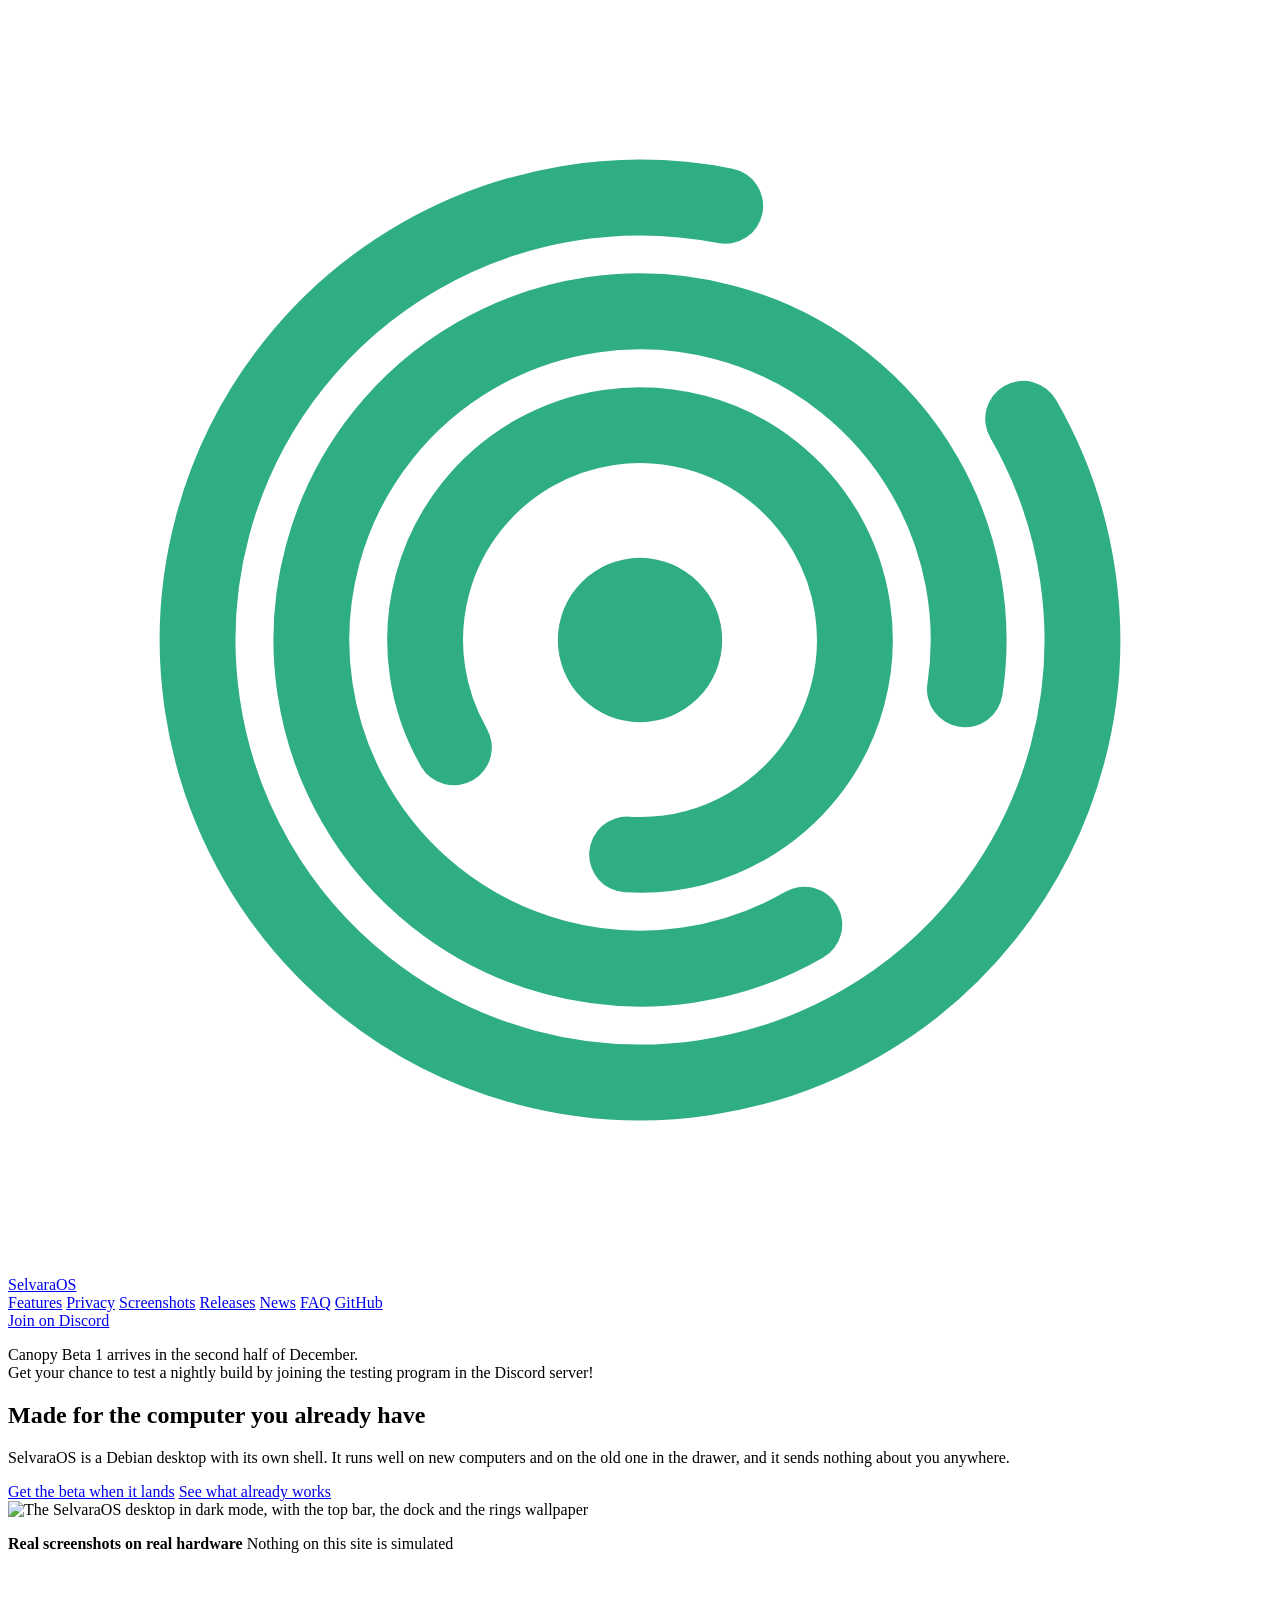
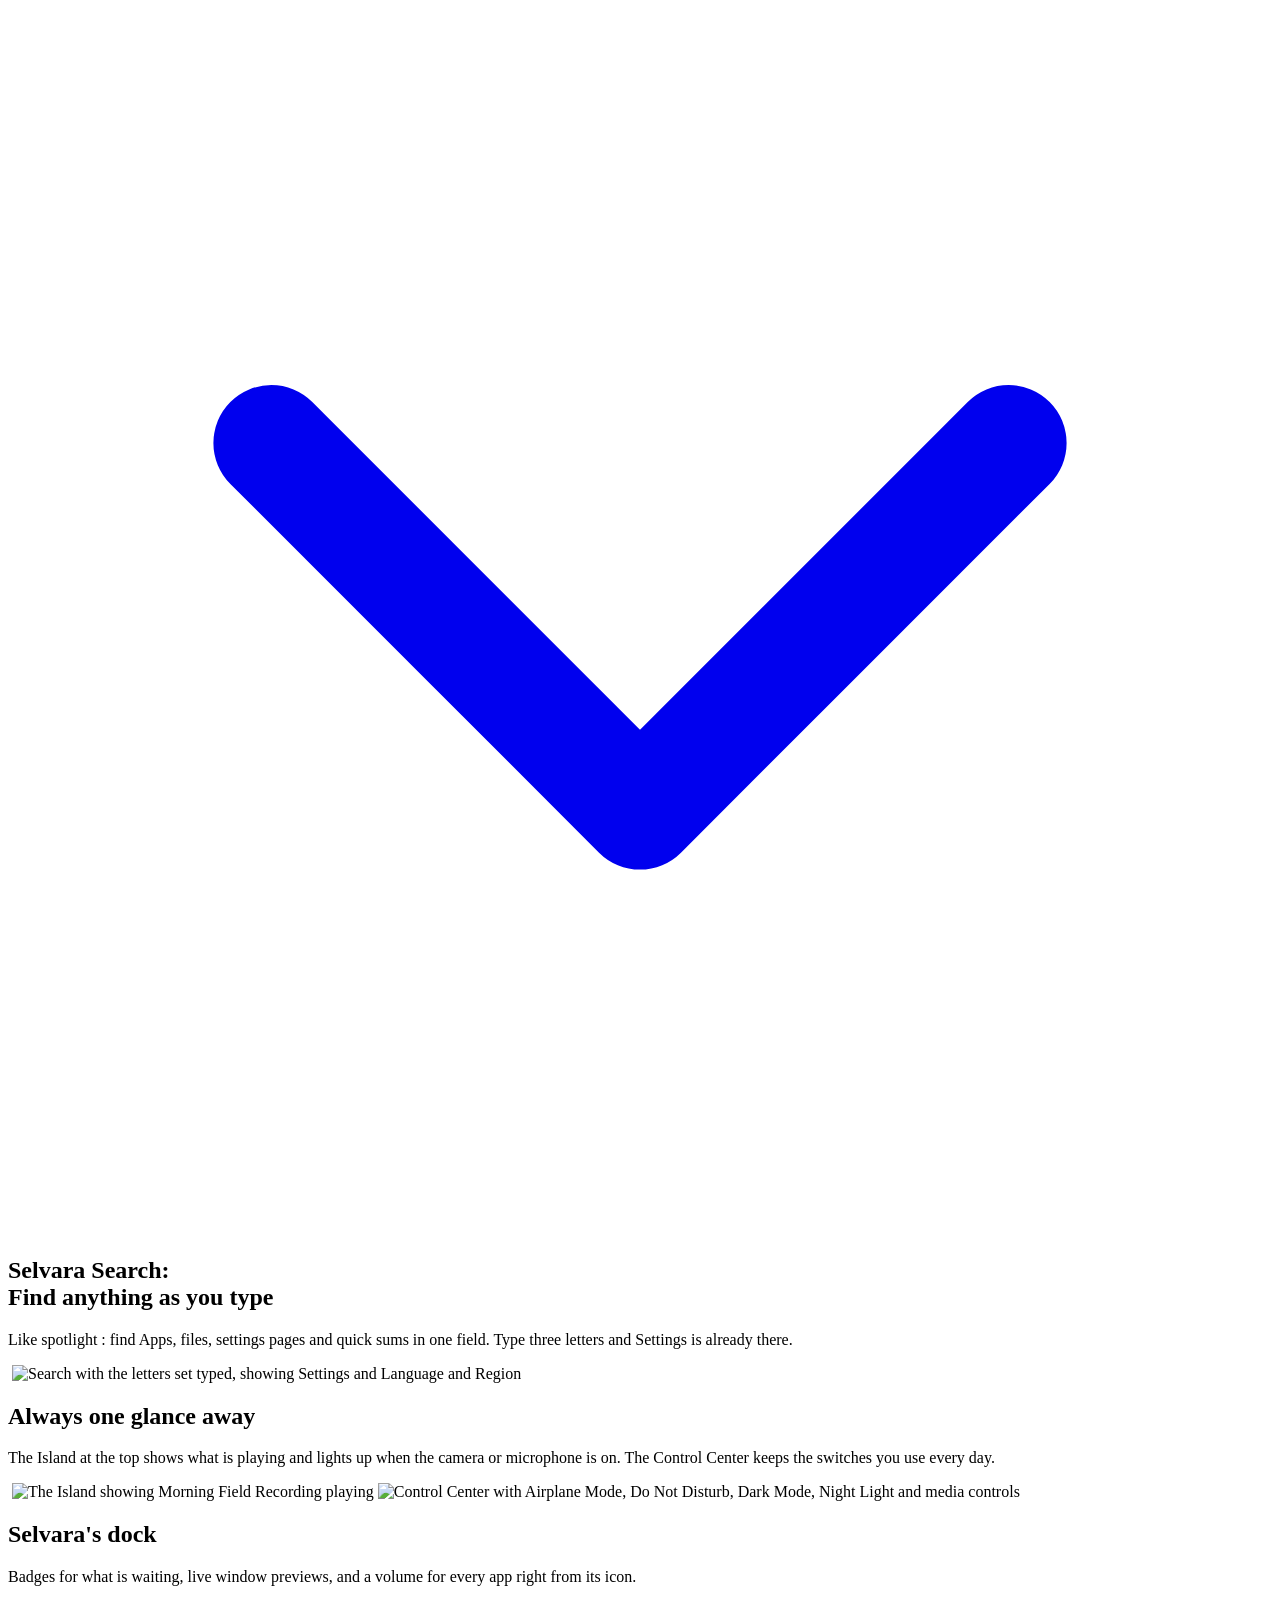
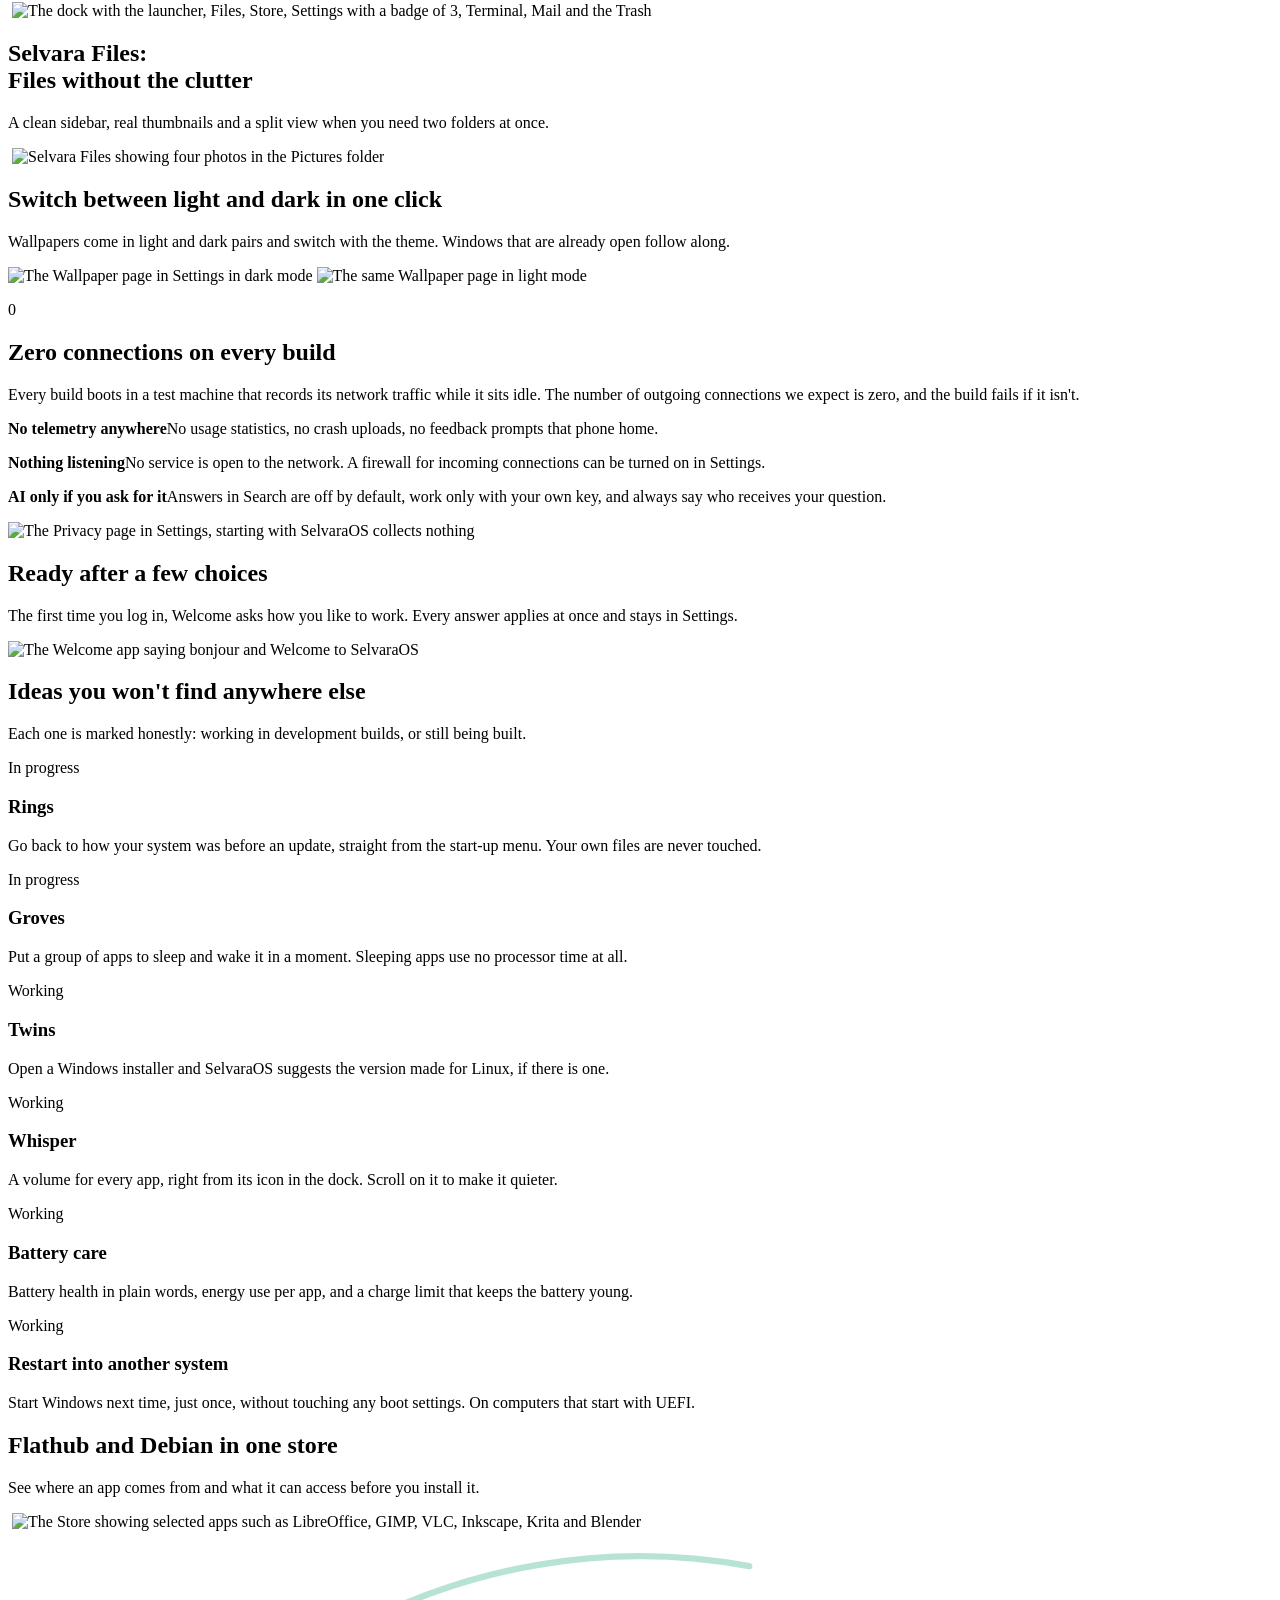
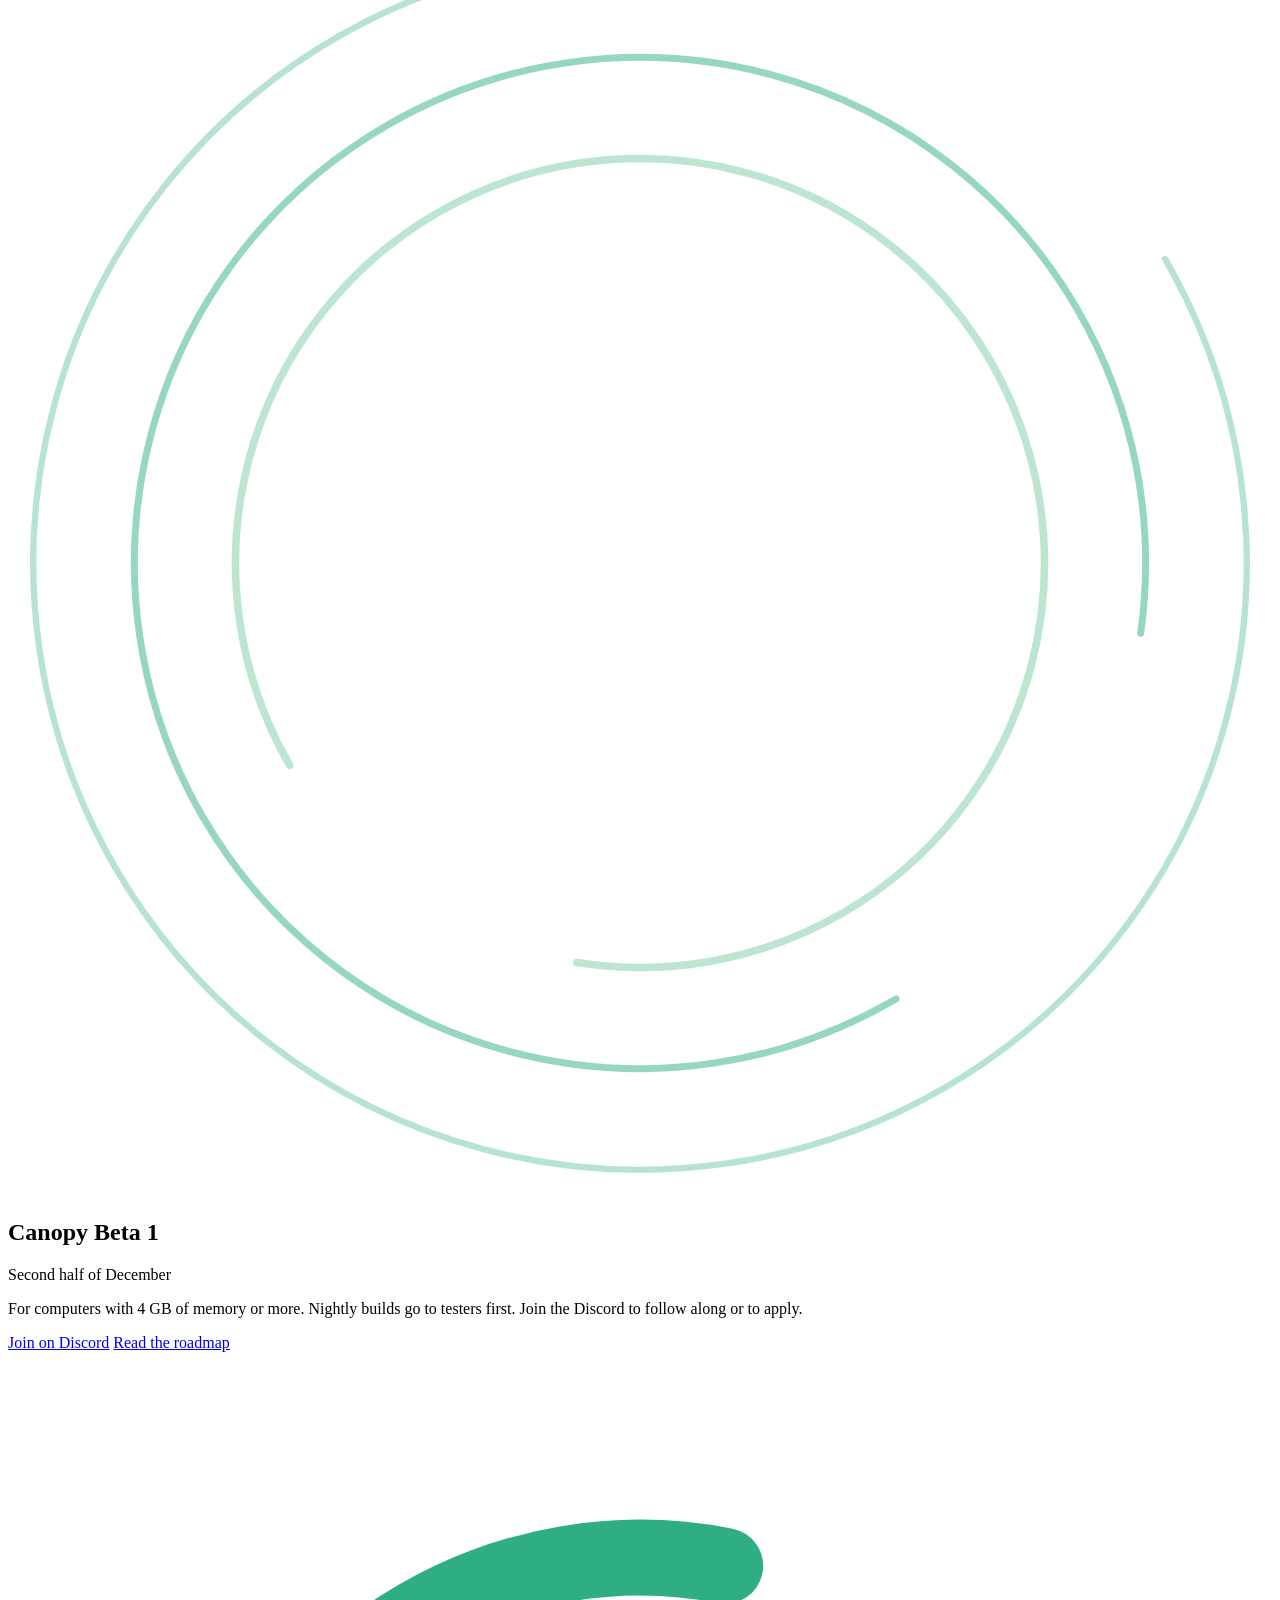
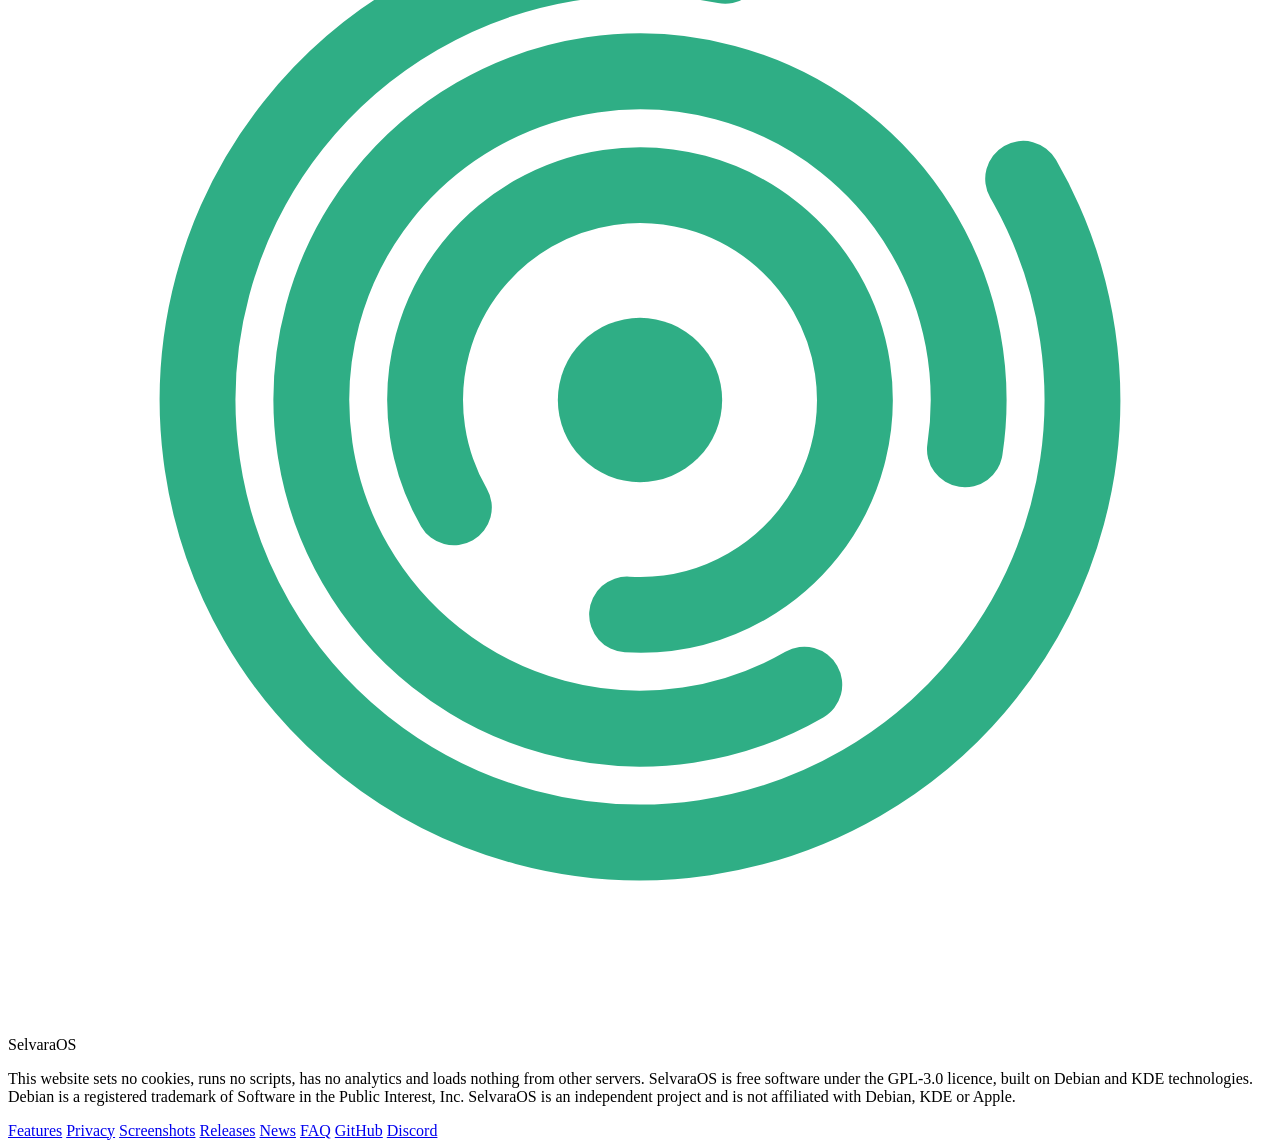
==== pages/index.html @ 4bbc8e68 "New home and features pages" ====
<!doctype html>
<html lang="en">
<head>
<meta charset="utf-8">
<meta name="viewport" content="width=device-width, initial-scale=1">
<title>SelvaraOS</title>
<meta name="description" content="SelvaraOS is a Debian desktop with its own shell, made for the computer you already have. No telemetry, checked on every build.">
<meta name="color-scheme" content="dark light">
<meta name="referrer" content="no-referrer">
<meta http-equiv="Content-Security-Policy" content="default-src 'self'; img-src 'self' data:; style-src 'self'; font-src 'self'; script-src 'none'; base-uri 'self'; form-action 'none'">
<meta property="og:title" content="SelvaraOS">
<meta property="og:description" content="SelvaraOS is a Debian desktop with its own shell, made for the computer you already have. No telemetry, checked on every build.">
<meta property="og:image" content="https://selvara-os.github.io/website/assets/img/og.png">
<link rel="icon" href="assets/img/favicon.svg" type="image/svg+xml">
<link rel="alternate" type="application/atom+xml" title="SelvaraOS news" href="feed.xml">
<link rel="preload" href="assets/fonts/Geist-Variable.woff2" as="font" type="font/woff2" crossorigin>
<link rel="stylesheet" href="assets/home.css">
</head>
<body>
<div class="page">

<header class="top">
<div class="top-in">
<a href="index.html" class="logo" aria-label="SelvaraOS home">
<svg viewBox="0 0 200 200" aria-hidden="true"><circle cx="100" cy="100" r="70" fill="none" stroke="#2fae85" stroke-width="12" stroke-linecap="round" stroke-dasharray="380 60" transform="rotate(-30 100 100)"/><circle cx="100" cy="100" r="52" fill="none" stroke="#2fae85" stroke-width="12" stroke-linecap="round" stroke-dasharray="280 47" transform="rotate(60 100 100)"/><circle cx="100" cy="100" r="34" fill="none" stroke="#2fae85" stroke-width="12" stroke-linecap="round" stroke-dasharray="180 34" transform="rotate(150 100 100)"/><circle cx="100" cy="100" r="13" fill="#2fae85"/></svg>
<span><span class="sx1">Selvara</span><span class="sx2">OS</span></span>
</a>
<nav aria-label="Main" class="nav">
<a href="features.html">Features</a>
<a href="#privacy">Privacy</a>
<a href="screenshots.html">Screenshots</a>
<a href="releases.html">Releases</a>
<a href="news.html">News</a>
<a href="faq.html">FAQ</a>
<a href="https://github.com/selvara-os">GitHub</a>
</nav>
<a href="https://discord.gg/3zVqjyQsq6" class="cta-sm">Join on Discord</a>
</div>
</header>

<section class="sec hero fit">
<div class="wrap hero-grid">
<div>
<p class="eyebrow rise">Canopy Beta 1 arrives in the second half of December.<br>Get your chance to test a nightly build by joining the testing program in the Discord server!</p>
<h1 class="h1 rise d1">Made for the computer you already have</h1>
<p class="sub rise d2">SelvaraOS is a Debian desktop with its own shell. It runs well on new computers and on the old one in the drawer, and it sends nothing about you anywhere.</p>
<div class="actions rise d3">
<a href="releases.html" class="btn btn-main">Get the beta when it lands</a>
<a href="features.html" class="btn btn-dark">See what already works</a>
</div>
</div>
<img class="hero-shot lift" src="assets/home/desktop.webp" alt="The SelvaraOS desktop in dark mode, with the top bar, the dock and the rings wallpaper">
</div><p class="strip sx3"><strong class="sx1">Real screenshots on real hardware</strong> <span class="sx4">Nothing on this site is simulated</span></p>
<a class="hint" href="#search" aria-label="Go to the next section"><svg viewBox="0 0 24 24" fill="none" stroke="currentColor" stroke-width="2.2" stroke-linecap="round" stroke-linejoin="round" aria-hidden="true"><path d="M5 9l7 7 7-7"></path></svg></a>
</section>

<section id="search" class="sec fit">
<div class="wrap split">
<div class="copy">
<h2 class="h2 fadeup">Selvara Search:<br><span class="sx5">Find anything as you type</span></h2>
<p class="lead fadeup sx6">Like spotlight : find Apps, files, settings pages and quick sums in one field. Type three letters and Settings is already there.</p>
</div>
<div class="stage reveal">
<img class="amb" src="assets/home/search.webp" alt="" aria-hidden="true">
<img class="shot sx7" src="assets/home/search.webp" alt="Search with the letters set typed, showing Settings and Language and Region">
</div>
</div>
</section>

<section class="sec fit sx8">
<div class="wrap split flip">
<div class="copy">
<h2 class="h2 fadeup">Always one glance away</h2>
<p class="lead fadeup sx6">The Island at the top shows what is playing and lights up when the camera or microphone is on. The Control Center keeps the switches you use every day.</p>
</div>
<div class="stage reveal">
<img class="amb" src="assets/home/control-center.webp" alt="" aria-hidden="true">
<img class="pulse sx9" src="assets/home/island.webp" alt="The Island showing Morning Field Recording playing">
<img class="float sx10" src="assets/home/control-center.webp" alt="Control Center with Airplane Mode, Do Not Disturb, Dark Mode, Night Light and media controls">
</div>
</div>
</section>

<section class="sec fit sx11">
<div class="wrap split">
<div class="copy">
<h2 class="h2 fadeup">Selvara's dock</h2>
<p class="lead fadeup sx6">Badges for what is waiting, live window previews, and a volume for every app right from its icon.</p>
</div>
<div class="stage reveal sx12">
<img class="amb" src="assets/home/dock.webp" alt="" aria-hidden="true">
<img class="float sx13" src="assets/home/dock.webp" alt="The dock with the launcher, Files, Store, Settings with a badge of 3, Terminal, Mail and the Trash">
</div>
</div>
</section>

<section class="sec fit sx14">
<div class="wrap split flip">
<div class="copy">
<h2 class="h2 fadeup">Selvara Files:<br><span class="sx5">Files without the clutter</span></h2>
<p class="lead fadeup">A clean sidebar, real thumbnails and a split view when you need two folders at once.</p>
</div>
<div class="stage reveal">
<img class="amb" src="assets/home/files.webp" alt="" aria-hidden="true">
<img class="shot sx15" src="assets/home/files.webp" alt="Selvara Files showing four photos in the Pictures folder">
</div>
</div>
</section>

<section class="sec themes fit">
<div class="wrap center">
<h2 class="h2 big fadeup">Switch between light and dark in one click</h2>
<p class="lead fadeup sx16">Wallpapers come in light and dark pairs and switch with the theme. Windows that are already open follow along.</p>
<div class="duo reveal">
<img src="assets/home/wallpaper-dark.webp" alt="The Wallpaper page in Settings in dark mode">
<img class="xfade" src="assets/home/wallpaper-light.webp" alt="The same Wallpaper page in light mode">
</div>
</div>
</section>

<section id="privacy" class="sec light">
<div class="wrap center">
<p class="zero focus" aria-hidden="true">0</p>
<h2 class="h2 big fadeup sx17">Zero connections on every build</h2>
<p class="lead fadeup">Every build boots in a test machine that records its network traffic while it sits idle. The number of outgoing connections we expect is zero, and the build fails if it isn't.</p>
<div class="facts">
<p class="fact fadeup sx18"><b>No telemetry anywhere</b><span>No usage statistics, no crash uploads, no feedback prompts that phone home.</span></p>
<p class="fact fadeup sx18"><b>Nothing listening</b><span>No service is open to the network. A firewall for incoming connections can be turned on in Settings.</span></p>
<p class="fact fadeup sx18"><b>AI only if you ask for it</b><span>Answers in Search are off by default, work only with your own key, and always say who receives your question.</span></p>
</div>
<img class="reveal sx19" src="assets/home/privacy.webp" alt="The Privacy page in Settings, starting with SelvaraOS collects nothing">
</div>
</section>

<section class="sec fit">
<div class="wrap center">
<h2 class="h2 big fadeup">Ready after a few choices</h2>
<p class="lead fadeup">The first time you log in, Welcome asks how you like to work. Every answer applies at once and stays in Settings.</p>
<div class="frame reveal">
<img src="assets/home/welcome.webp" alt="The Welcome app saying bonjour and Welcome to SelvaraOS">
</div>
</div>
</section>

<section class="sec">
<div class="wrap center">
<h2 class="h2 big fadeup">Ideas you won't find anywhere else</h2>
<p class="lead fadeup">Each one is marked honestly: working in development builds, or still being built.</p>
<div class="cards">

<article class="card reveal">
<p class="tag sx20">In progress</p>
<h3>Rings</h3>
<p class="txt">Go back to how your system was before an update, straight from the start-up menu. Your own files are never touched.</p>
</article>

<article class="card reveal">
<p class="tag sx20">In progress</p>
<h3>Groves</h3>
<p class="txt">Put a group of apps to sleep and wake it in a moment. Sleeping apps use no processor time at all.</p>
</article>

<article class="card reveal">
<p class="tag sx21">Working</p>
<h3>Twins</h3>
<p class="txt">Open a Windows installer and SelvaraOS suggests the version made for Linux, if there is one.</p>
</article>

<article class="card reveal">
<p class="tag sx21">Working</p>
<h3>Whisper</h3>
<p class="txt">A volume for every app, right from its icon in the dock. Scroll on it to make it quieter.</p>
</article>

<article class="card reveal">
<p class="tag sx21">Working</p>
<h3>Battery care</h3>
<p class="txt">Battery health in plain words, energy use per app, and a charge limit that keeps the battery young.</p>
</article>

<article class="card reveal">
<p class="tag sx21">Working</p>
<h3>Restart into another system</h3>
<p class="txt">Start Windows next time, just once, without touching any boot settings. On computers that start with UEFI.</p>
</article>

</div>
</div>
</section>

<section class="sec fit">
<div class="wrap split">
<div class="copy">
<h2 class="h2 fadeup">Flathub and Debian in one store</h2>
<p class="lead fadeup">See where an app comes from and what it can access before you install it.</p>
</div>
<div class="stage reveal">
<img class="amb" src="assets/home/store.webp" alt="" aria-hidden="true">
<img class="shot sx22" src="assets/home/store.webp" alt="The Store showing selected apps such as LibreOffice, GIMP, VLC, Inkscape, Krita and Blender">
</div>
</div>
</section>

<section class="sec finale fit">
<div class="rings" aria-hidden="true">
<svg class="grow" viewBox="0 0 200 200">
<g class="r1"><circle cx="100" cy="100" r="96" fill="none" stroke="#2fae85" stroke-opacity="0.35" stroke-width="1" stroke-linecap="round" stroke-dasharray="520 83" transform="rotate(-30 100 100)"></circle></g>
<g class="r2"><circle cx="100" cy="100" r="80" fill="none" stroke="#2fae85" stroke-opacity="0.5" stroke-width="1.1" stroke-linecap="round" stroke-dasharray="430 72" transform="rotate(60 100 100)"></circle></g>
<g class="r3"><circle cx="100" cy="100" r="64" fill="none" stroke="#8fd6b4" stroke-opacity="0.6" stroke-width="1.2" stroke-linecap="round" stroke-dasharray="345 57" transform="rotate(150 100 100)"></circle></g>
</svg>
</div>
<div class="wrap center">
<h2 class="h2 big fadeup">Canopy Beta 1</h2>
<p class="when fadeup">Second half of December</p>
<p class="lead fadeup">For computers with 4 GB of memory or more. Nightly builds go to testers first. Join the Discord to follow along or to apply.</p>
<div class="actions fadeup sx23">
<a href="https://discord.gg/3zVqjyQsq6" class="btn btn-main">Join on Discord</a>
<a href="news/straight-to-canopy-beta-1.html" class="btn btn-soft">Read the roadmap</a>
</div>
</div>
</section>

<footer class="foot">
<div class="foot-in">
<div class="sx24">
<p class="sx25">
<svg viewBox="0 0 200 200" aria-hidden="true"><circle cx="100" cy="100" r="70" fill="none" stroke="#2fae85" stroke-width="12" stroke-linecap="round" stroke-dasharray="380 60" transform="rotate(-30 100 100)"/><circle cx="100" cy="100" r="52" fill="none" stroke="#2fae85" stroke-width="12" stroke-linecap="round" stroke-dasharray="280 47" transform="rotate(60 100 100)"/><circle cx="100" cy="100" r="34" fill="none" stroke="#2fae85" stroke-width="12" stroke-linecap="round" stroke-dasharray="180 34" transform="rotate(150 100 100)"/><circle cx="100" cy="100" r="13" fill="#2fae85"/></svg>
<span><span class="sx1">Selvara</span><span class="sx2">OS</span></span>
</p>
<p class="legal">This website sets no cookies, runs no scripts, has no analytics and loads nothing from other servers. SelvaraOS is free software under the GPL-3.0 licence, built on Debian and KDE technologies. Debian is a registered trademark of Software in the Public Interest, Inc. SelvaraOS is an independent project and is not affiliated with Debian, KDE or Apple.</p>
</div>
<nav aria-label="Footer">
<a href="features.html">Features</a>
<a href="#privacy">Privacy</a>
<a href="screenshots.html">Screenshots</a>
<a href="releases.html">Releases</a>
<a href="news.html">News</a>
<a href="faq.html">FAQ</a>
<a href="https://github.com/selvara-os">GitHub</a>
<a href="https://discord.gg/3zVqjyQsq6">Discord</a>
</nav>
</div>
</footer>

</div>
</body>
</html>
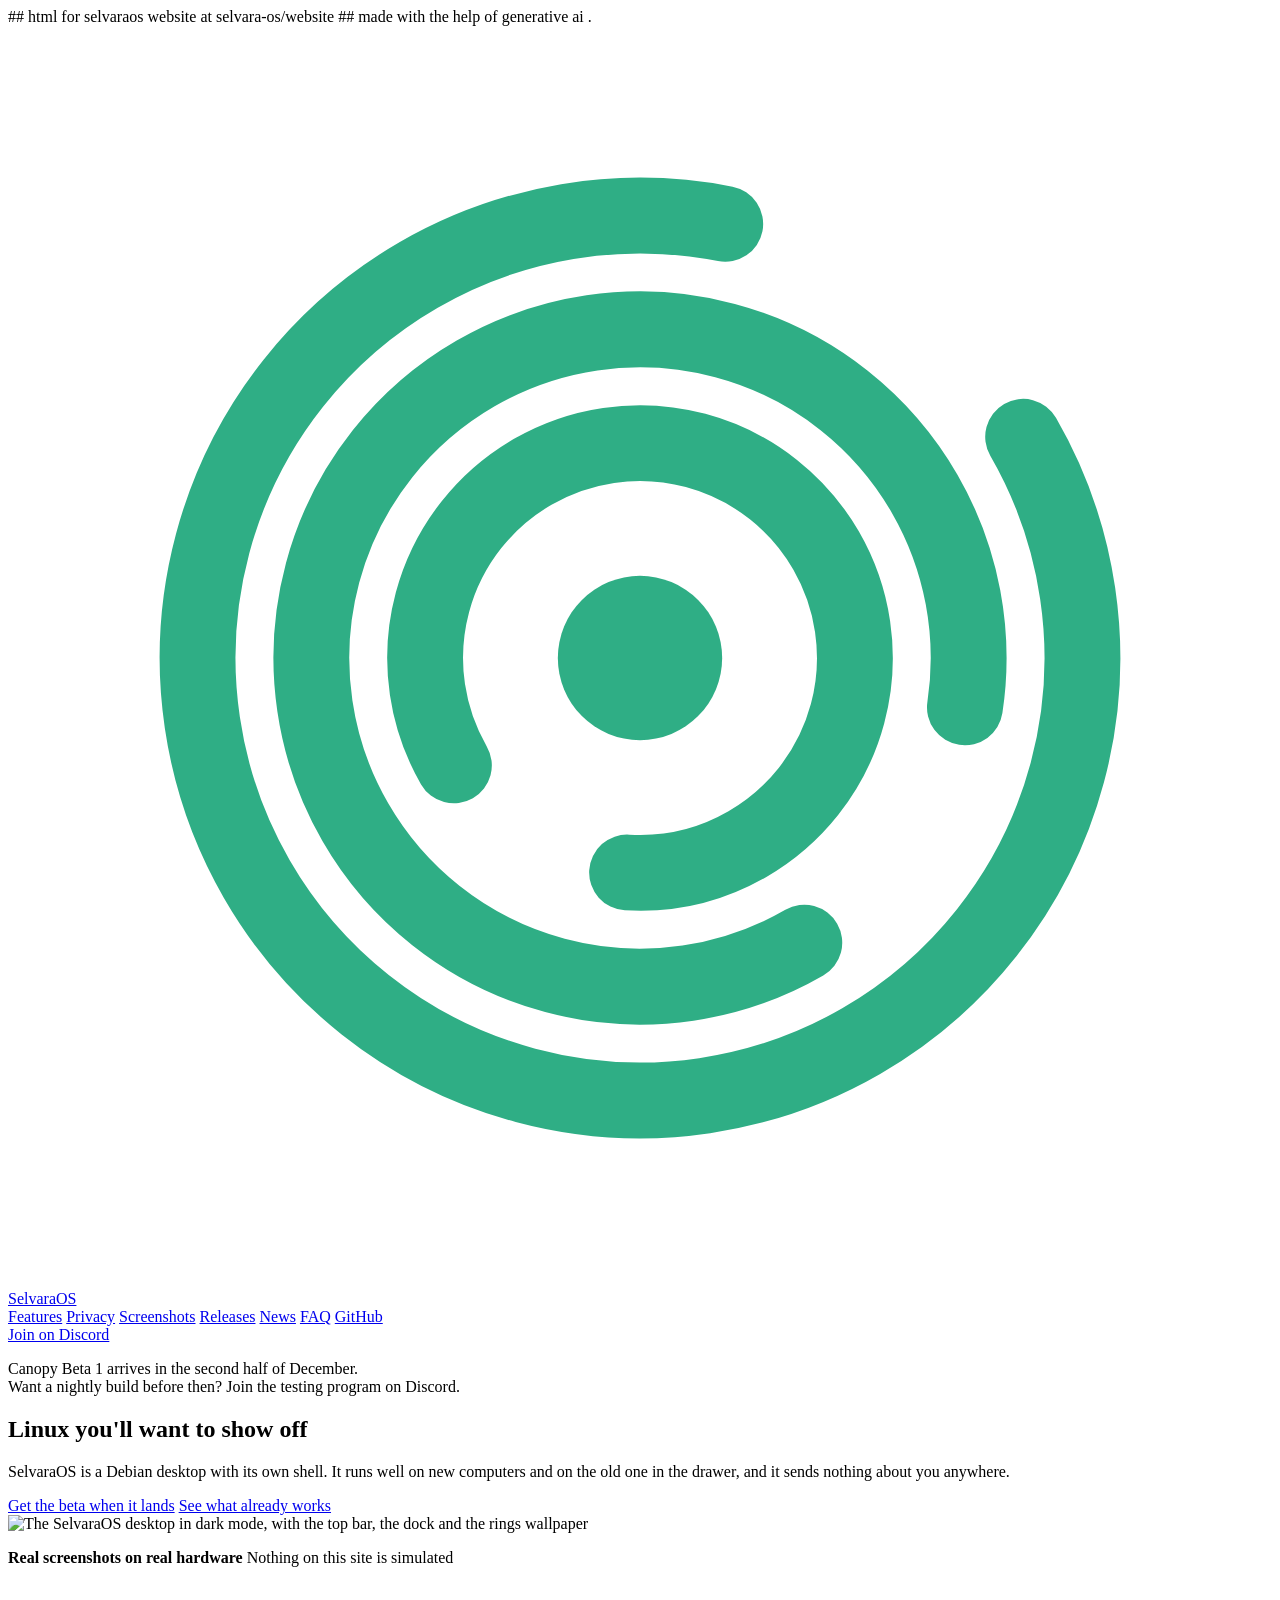
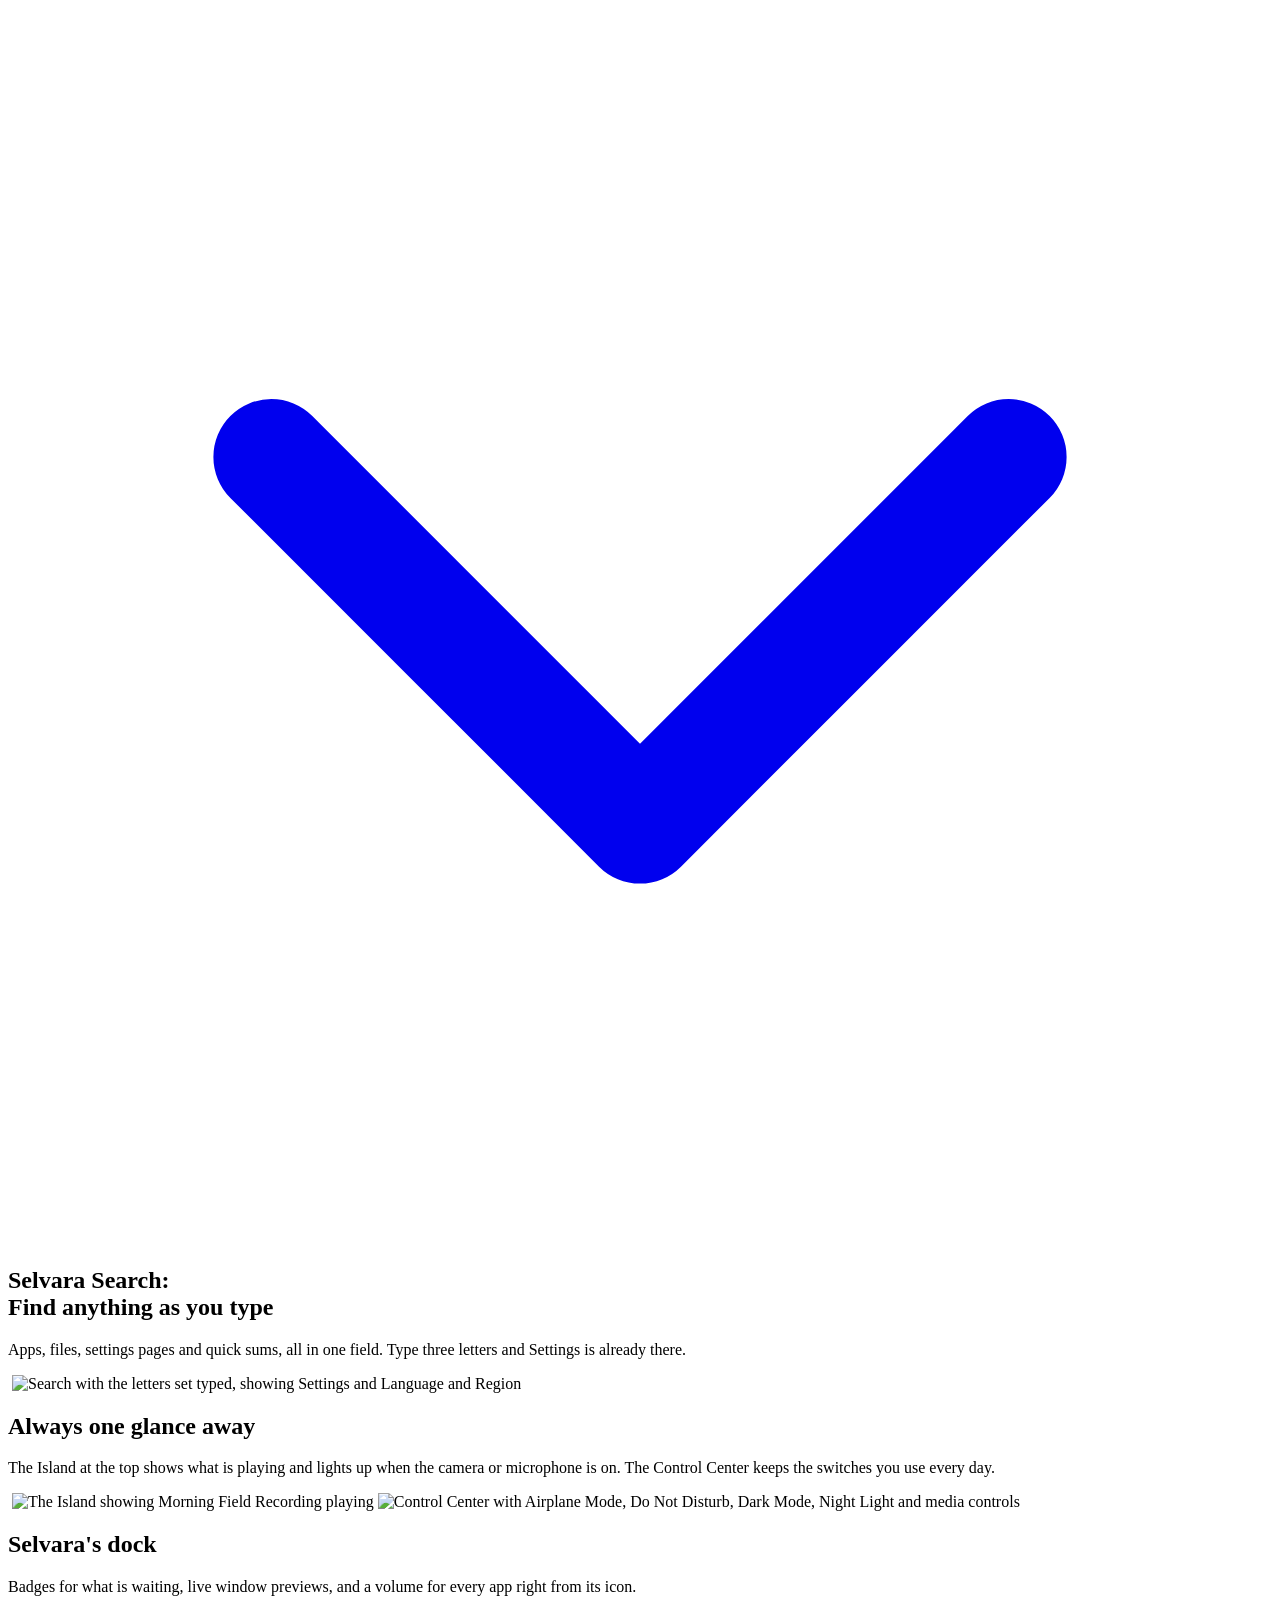
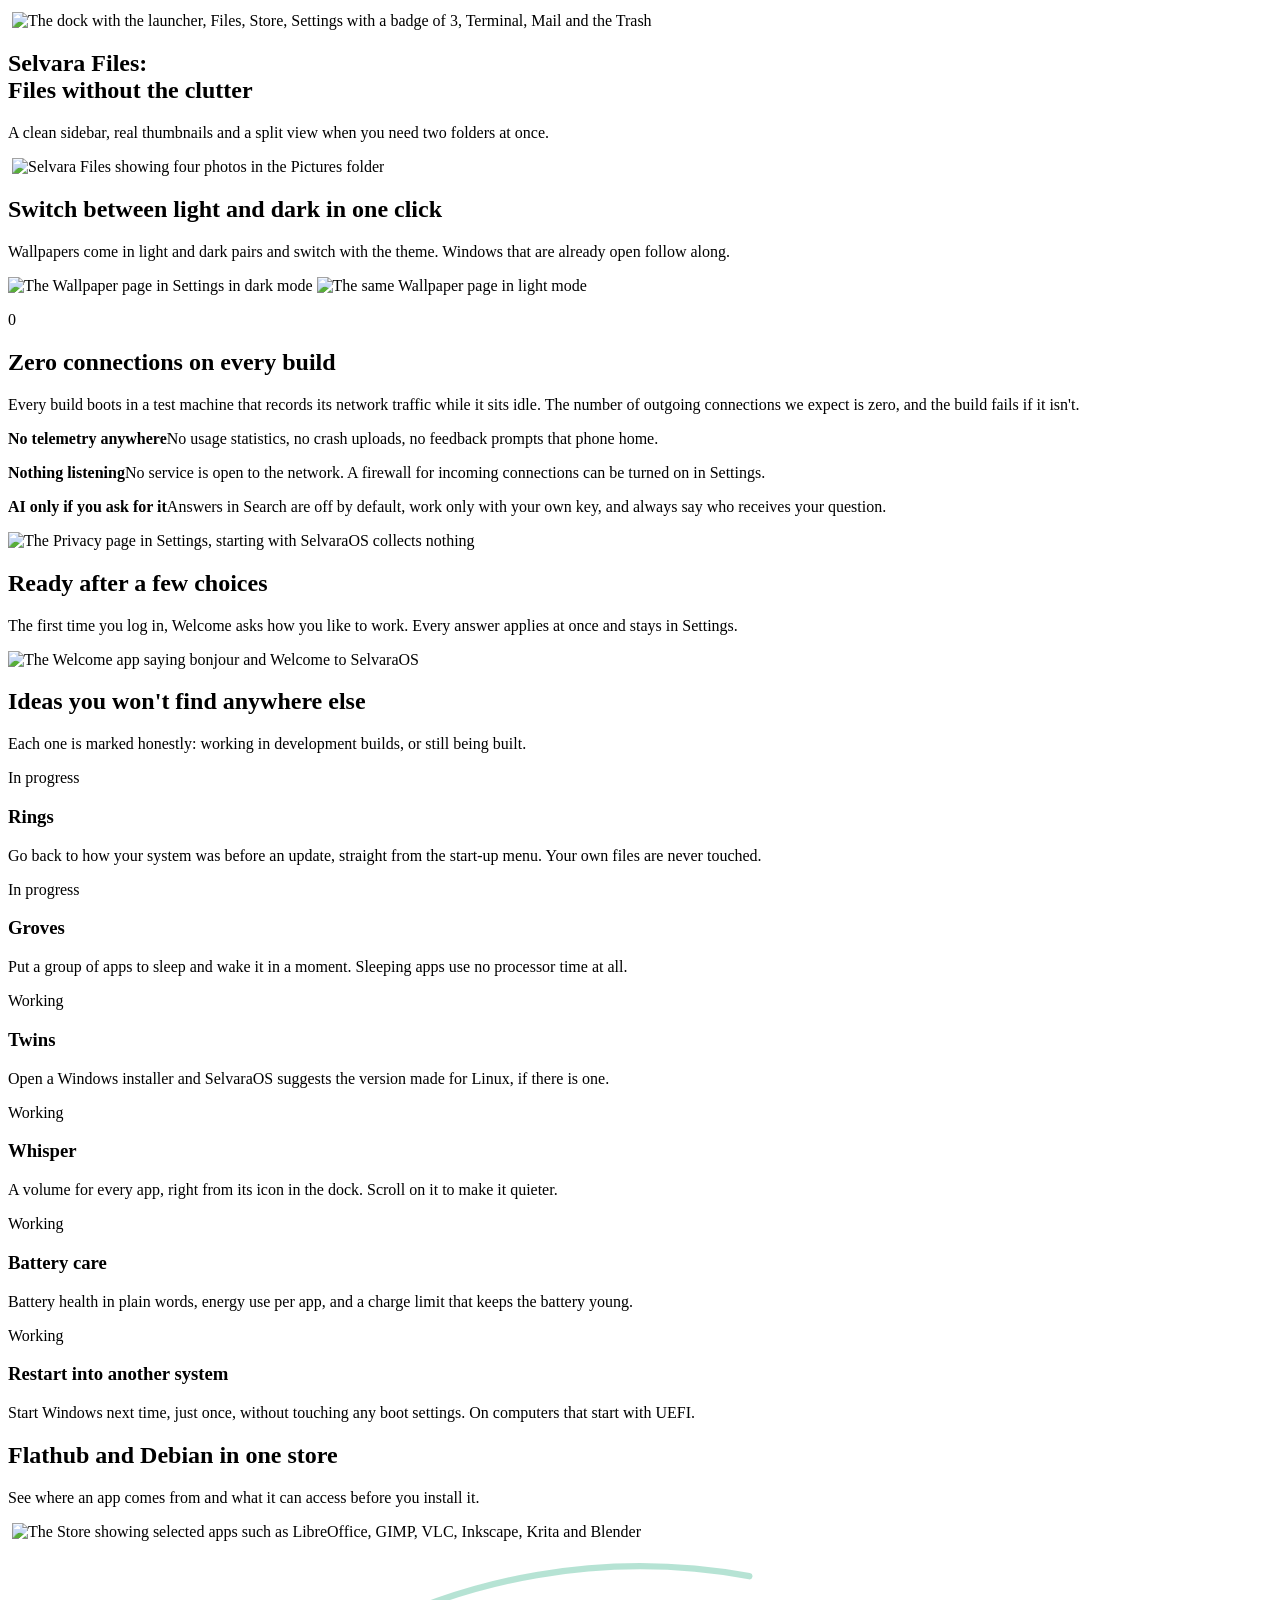
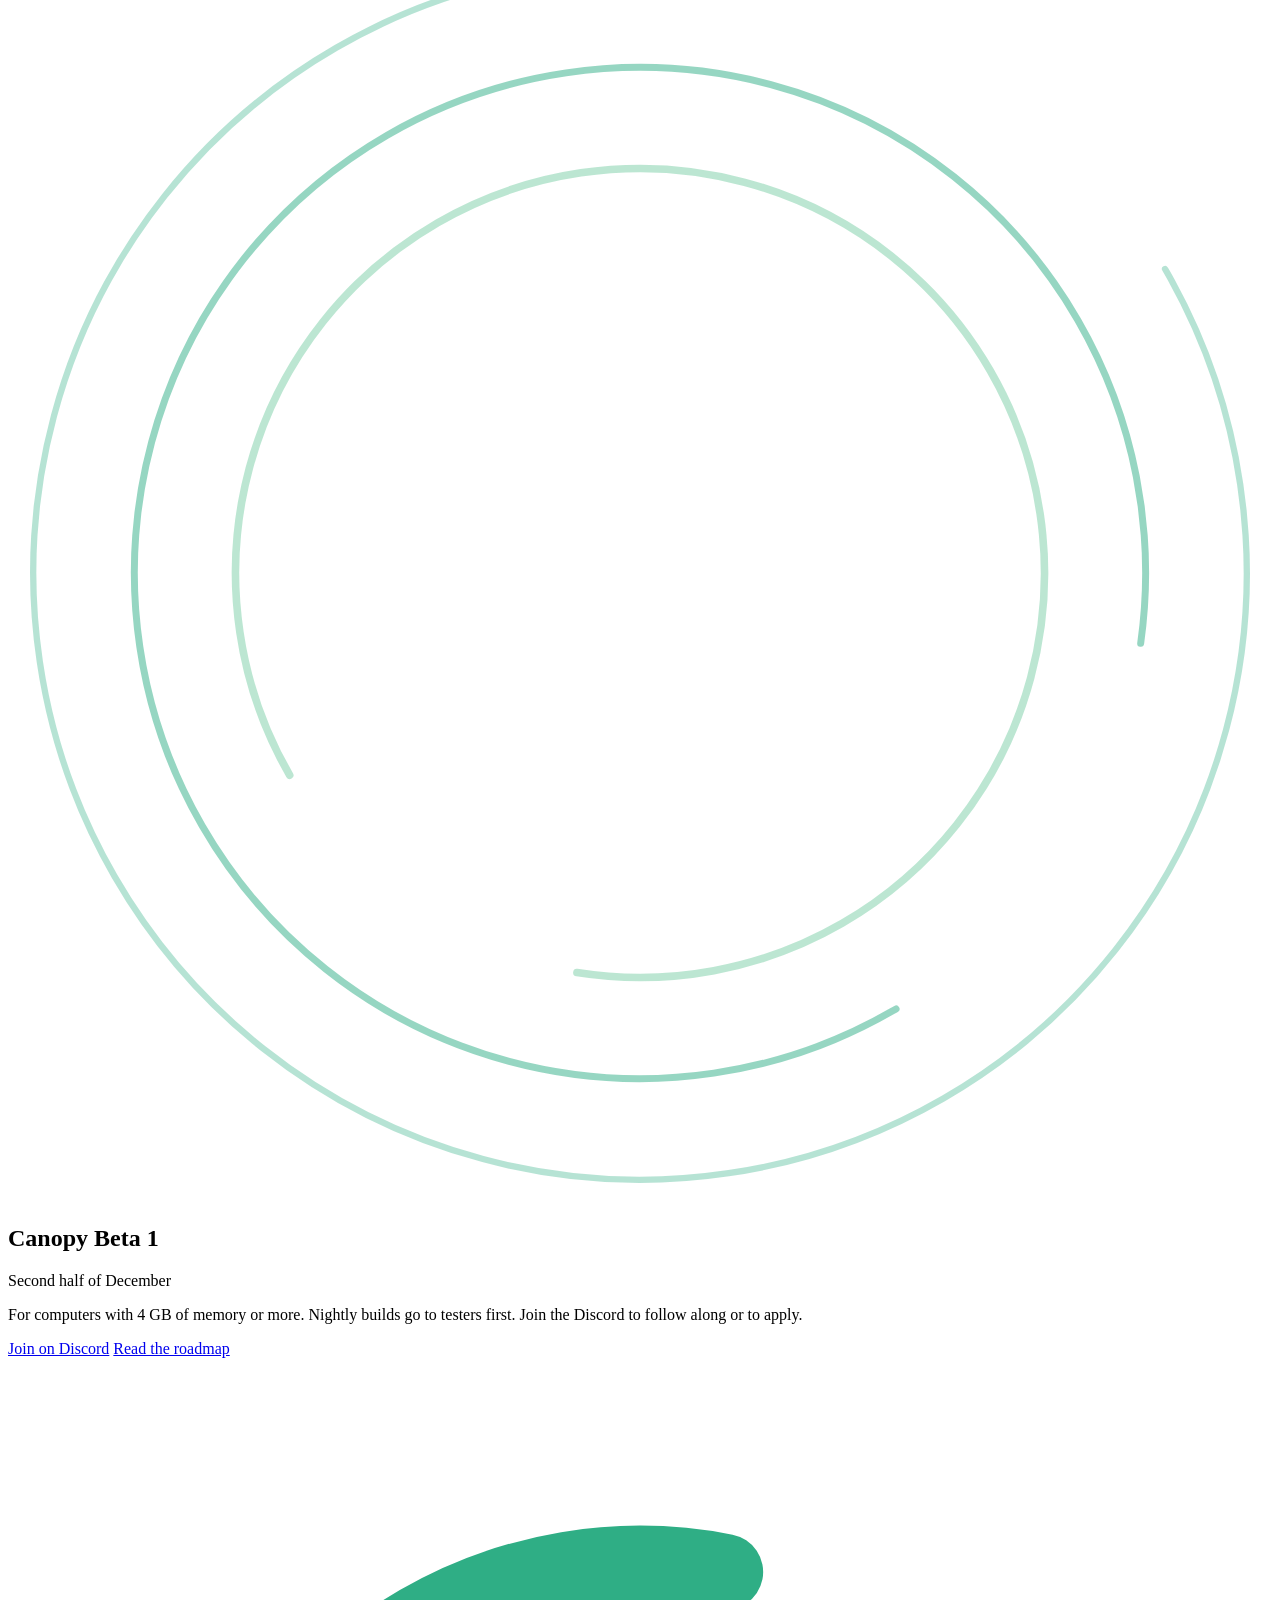
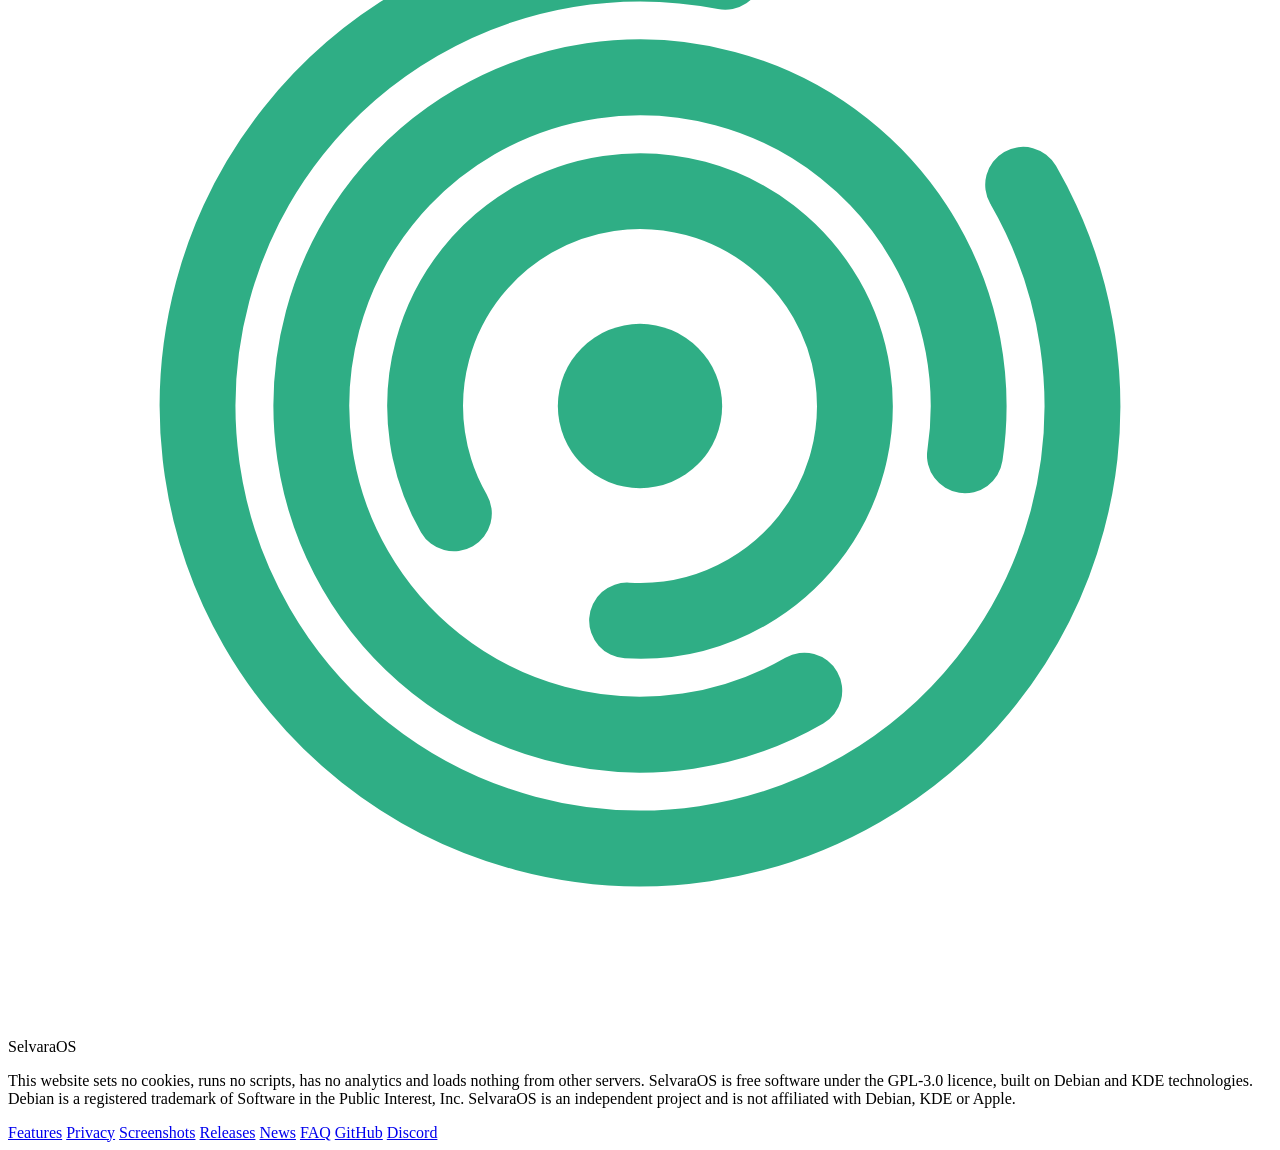
==== commit 895cfb59: "Enhance index.html with SEO improvements Updated meta tags and content for improved SEO and clarity." ====
--- a/pages/index.html
+++ b/pages/index.html
@@ -1,16 +1,24 @@
+## html for selvaraos website at selvara-os/website
+## made with the  help of generative ai . 
 <!doctype html>
 <html lang="en">
 <head>
 <meta charset="utf-8">
 <meta name="viewport" content="width=device-width, initial-scale=1">
-<title>SelvaraOS</title>
-<meta name="description" content="SelvaraOS is a Debian desktop with its own shell, made for the computer you already have. No telemetry, checked on every build.">
+<title>SelvaraOS: Linux you'll want to show off</title>
+<meta name="description" content="Linux you'll want to show off. SelvaraOS is a Debian desktop with its own shell and no telemetry, checked on every build.">
 <meta name="color-scheme" content="dark light">
 <meta name="referrer" content="no-referrer">
 <meta http-equiv="Content-Security-Policy" content="default-src 'self'; img-src 'self' data:; style-src 'self'; font-src 'self'; script-src 'none'; base-uri 'self'; form-action 'none'">
-<meta property="og:title" content="SelvaraOS">
-<meta property="og:description" content="SelvaraOS is a Debian desktop with its own shell, made for the computer you already have. No telemetry, checked on every build.">
-<meta property="og:image" content="https://selvara-os.github.io/website/assets/img/og.png">
+<link rel="canonical" href="https://selvaraos.org/">
+<meta property="og:type" content="website">
+<meta property="og:site_name" content="SelvaraOS">
+<meta property="og:url" content="https://selvaraos.org/">
+<meta property="og:title" content="SelvaraOS: Linux you'll want to show off">
+<meta property="og:description" content="Linux you'll want to show off. SelvaraOS is a Debian desktop with its own shell and no telemetry, checked on every build.">
+<meta property="og:image" content="https://selvaraos.org/assets/img/og.png">
+<meta property="og:image:alt" content="The SelvaraOS desktop in dark mode">
+<meta name="twitter:card" content="summary_large_image">
 <link rel="icon" href="assets/img/favicon.svg" type="image/svg+xml">
 <link rel="alternate" type="application/atom+xml" title="SelvaraOS news" href="feed.xml">
 <link rel="preload" href="assets/fonts/Geist-Variable.woff2" as="font" type="font/woff2" crossorigin>
@@ -22,7 +30,7 @@
 <header class="top">
 <div class="top-in">
 <a href="index.html" class="logo" aria-label="SelvaraOS home">
-<svg viewBox="0 0 200 200" aria-hidden="true"><circle cx="100" cy="100" r="70" fill="none" stroke="#2fae85" stroke-width="12" stroke-linecap="round" stroke-dasharray="380 60" transform="rotate(-30 100 100)"/><circle cx="100" cy="100" r="52" fill="none" stroke="#2fae85" stroke-width="12" stroke-linecap="round" stroke-dasharray="280 47" transform="rotate(60 100 100)"/><circle cx="100" cy="100" r="34" fill="none" stroke="#2fae85" stroke-width="12" stroke-linecap="round" stroke-dasharray="180 34" transform="rotate(150 100 100)"/><circle cx="100" cy="100" r="13" fill="#2fae85"/></svg>
+<svg viewBox="0 0 200 200" aria-hidden="true" focusable="false"><circle cx="100" cy="100" r="70" fill="none" stroke="#2fae85" stroke-width="12" stroke-linecap="round" stroke-dasharray="380 60" transform="rotate(-30 100 100)"/><circle cx="100" cy="100" r="52" fill="none" stroke="#2fae85" stroke-width="12" stroke-linecap="round" stroke-dasharray="280 47" transform="rotate(60 100 100)"/><circle cx="100" cy="100" r="34" fill="none" stroke="#2fae85" stroke-width="12" stroke-linecap="round" stroke-dasharray="180 34" transform="rotate(150 100 100)"/><circle cx="100" cy="100" r="13" fill="#2fae85"/></svg>
 <span><span class="sx1">Selvara</span><span class="sx2">OS</span></span>
 </a>
 <nav aria-label="Main" class="nav">
@@ -38,82 +46,85 @@
 </div>
 </header>
 
+<main>
+
 <section class="sec hero fit">
 <div class="wrap hero-grid">
 <div>
-<p class="eyebrow rise">Canopy Beta 1 arrives in the second half of December.<br>Get your chance to test a nightly build by joining the testing program in the Discord server!</p>
-<h1 class="h1 rise d1">Made for the computer you already have</h1>
+<p class="eyebrow rise">Canopy Beta 1 arrives in the second half of December.<br>Want a nightly build before then? Join the testing program on Discord.</p>
+<h1 class="h1 rise d1">Linux you'll want to show off</h1>
 <p class="sub rise d2">SelvaraOS is a Debian desktop with its own shell. It runs well on new computers and on the old one in the drawer, and it sends nothing about you anywhere.</p>
 <div class="actions rise d3">
 <a href="releases.html" class="btn btn-main">Get the beta when it lands</a>
 <a href="features.html" class="btn btn-dark">See what already works</a>
 </div>
 </div>
-<img class="hero-shot lift" src="assets/home/desktop.webp" alt="The SelvaraOS desktop in dark mode, with the top bar, the dock and the rings wallpaper">
-</div><p class="strip sx3"><strong class="sx1">Real screenshots on real hardware</strong> <span class="sx4">Nothing on this site is simulated</span></p>
-<a class="hint" href="#search" aria-label="Go to the next section"><svg viewBox="0 0 24 24" fill="none" stroke="currentColor" stroke-width="2.2" stroke-linecap="round" stroke-linejoin="round" aria-hidden="true"><path d="M5 9l7 7 7-7"></path></svg></a>
+<img class="hero-shot lift" src="assets/home/desktop.webp" alt="The SelvaraOS desktop in dark mode, with the top bar, the dock and the rings wallpaper" fetchpriority="high" decoding="async">
+</div>
+<p class="strip sx3"><strong class="sx1">Real screenshots on real hardware</strong> <span class="sx4">Nothing on this site is simulated</span></p>
+<a class="hint" href="#search" aria-label="Go to the next section"><svg viewBox="0 0 24 24" fill="none" stroke="currentColor" stroke-width="2.2" stroke-linecap="round" stroke-linejoin="round" aria-hidden="true" focusable="false"><path d="M5 9l7 7 7-7"></path></svg></a>
 </section>
 
 <section id="search" class="sec fit">
 <div class="wrap split">
 <div class="copy">
 <h2 class="h2 fadeup">Selvara Search:<br><span class="sx5">Find anything as you type</span></h2>
-<p class="lead fadeup sx6">Like spotlight : find Apps, files, settings pages and quick sums in one field. Type three letters and Settings is already there.</p>
-</div>
-<div class="stage reveal">
-<img class="amb" src="assets/home/search.webp" alt="" aria-hidden="true">
-<img class="shot sx7" src="assets/home/search.webp" alt="Search with the letters set typed, showing Settings and Language and Region">
-</div>
-</div>
-</section>
-
-<section class="sec fit sx8">
+<p class="lead fadeup sx6">Apps, files, settings pages and quick sums, all in one field. Type three letters and Settings is already there.</p>
+</div>
+<div class="stage reveal">
+<img class="amb" src="assets/home/search.webp" alt="" aria-hidden="true" loading="lazy" decoding="async">
+<img class="shot sx7" src="assets/home/search.webp" alt="Search with the letters set typed, showing Settings and Language and Region" loading="lazy" decoding="async">
+</div>
+</div>
+</section>
+
+<section id="island" class="sec fit sx8">
 <div class="wrap split flip">
 <div class="copy">
 <h2 class="h2 fadeup">Always one glance away</h2>
 <p class="lead fadeup sx6">The Island at the top shows what is playing and lights up when the camera or microphone is on. The Control Center keeps the switches you use every day.</p>
 </div>
 <div class="stage reveal">
-<img class="amb" src="assets/home/control-center.webp" alt="" aria-hidden="true">
-<img class="pulse sx9" src="assets/home/island.webp" alt="The Island showing Morning Field Recording playing">
-<img class="float sx10" src="assets/home/control-center.webp" alt="Control Center with Airplane Mode, Do Not Disturb, Dark Mode, Night Light and media controls">
-</div>
-</div>
-</section>
-
-<section class="sec fit sx11">
+<img class="amb" src="assets/home/control-center.webp" alt="" aria-hidden="true" loading="lazy" decoding="async">
+<img class="pulse sx9" src="assets/home/island.webp" alt="The Island showing Morning Field Recording playing" loading="lazy" decoding="async">
+<img class="float sx10" src="assets/home/control-center.webp" alt="Control Center with Airplane Mode, Do Not Disturb, Dark Mode, Night Light and media controls" loading="lazy" decoding="async">
+</div>
+</div>
+</section>
+
+<section id="dock" class="sec fit sx11">
 <div class="wrap split">
 <div class="copy">
 <h2 class="h2 fadeup">Selvara's dock</h2>
 <p class="lead fadeup sx6">Badges for what is waiting, live window previews, and a volume for every app right from its icon.</p>
 </div>
 <div class="stage reveal sx12">
-<img class="amb" src="assets/home/dock.webp" alt="" aria-hidden="true">
-<img class="float sx13" src="assets/home/dock.webp" alt="The dock with the launcher, Files, Store, Settings with a badge of 3, Terminal, Mail and the Trash">
-</div>
-</div>
-</section>
-
-<section class="sec fit sx14">
+<img class="amb" src="assets/home/dock.webp" alt="" aria-hidden="true" loading="lazy" decoding="async">
+<img class="float sx13" src="assets/home/dock.webp" alt="The dock with the launcher, Files, Store, Settings with a badge of 3, Terminal, Mail and the Trash" loading="lazy" decoding="async">
+</div>
+</div>
+</section>
+
+<section id="files" class="sec fit sx14">
 <div class="wrap split flip">
 <div class="copy">
 <h2 class="h2 fadeup">Selvara Files:<br><span class="sx5">Files without the clutter</span></h2>
 <p class="lead fadeup">A clean sidebar, real thumbnails and a split view when you need two folders at once.</p>
 </div>
 <div class="stage reveal">
-<img class="amb" src="assets/home/files.webp" alt="" aria-hidden="true">
-<img class="shot sx15" src="assets/home/files.webp" alt="Selvara Files showing four photos in the Pictures folder">
-</div>
-</div>
-</section>
-
-<section class="sec themes fit">
+<img class="amb" src="assets/home/files.webp" alt="" aria-hidden="true" loading="lazy" decoding="async">
+<img class="shot sx15" src="assets/home/files.webp" alt="Selvara Files showing four photos in the Pictures folder" loading="lazy" decoding="async">
+</div>
+</div>
+</section>
+
+<section id="themes" class="sec themes fit">
 <div class="wrap center">
 <h2 class="h2 big fadeup">Switch between light and dark in one click</h2>
 <p class="lead fadeup sx16">Wallpapers come in light and dark pairs and switch with the theme. Windows that are already open follow along.</p>
 <div class="duo reveal">
-<img src="assets/home/wallpaper-dark.webp" alt="The Wallpaper page in Settings in dark mode">
-<img class="xfade" src="assets/home/wallpaper-light.webp" alt="The same Wallpaper page in light mode">
+<img src="assets/home/wallpaper-dark.webp" alt="The Wallpaper page in Settings in dark mode" loading="lazy" decoding="async">
+<img class="xfade" src="assets/home/wallpaper-light.webp" alt="The same Wallpaper page in light mode" loading="lazy" decoding="async">
 </div>
 </div>
 </section>
@@ -128,21 +139,21 @@
 <p class="fact fadeup sx18"><b>Nothing listening</b><span>No service is open to the network. A firewall for incoming connections can be turned on in Settings.</span></p>
 <p class="fact fadeup sx18"><b>AI only if you ask for it</b><span>Answers in Search are off by default, work only with your own key, and always say who receives your question.</span></p>
 </div>
-<img class="reveal sx19" src="assets/home/privacy.webp" alt="The Privacy page in Settings, starting with SelvaraOS collects nothing">
-</div>
-</section>
-
-<section class="sec fit">
+<img class="reveal sx19" src="assets/home/privacy.webp" alt="The Privacy page in Settings, starting with SelvaraOS collects nothing" loading="lazy" decoding="async">
+</div>
+</section>
+
+<section id="welcome" class="sec fit">
 <div class="wrap center">
 <h2 class="h2 big fadeup">Ready after a few choices</h2>
 <p class="lead fadeup">The first time you log in, Welcome asks how you like to work. Every answer applies at once and stays in Settings.</p>
 <div class="frame reveal">
-<img src="assets/home/welcome.webp" alt="The Welcome app saying bonjour and Welcome to SelvaraOS">
-</div>
-</div>
-</section>
-
-<section class="sec">
+<img src="assets/home/welcome.webp" alt="The Welcome app saying bonjour and Welcome to SelvaraOS" loading="lazy" decoding="async">
+</div>
+</div>
+</section>
+
+<section id="ideas" class="sec">
 <div class="wrap center">
 <h2 class="h2 big fadeup">Ideas you won't find anywhere else</h2>
 <p class="lead fadeup">Each one is marked honestly: working in development builds, or still being built.</p>
@@ -188,22 +199,22 @@
 </div>
 </section>
 
-<section class="sec fit">
+<section id="store" class="sec fit">
 <div class="wrap split">
 <div class="copy">
 <h2 class="h2 fadeup">Flathub and Debian in one store</h2>
 <p class="lead fadeup">See where an app comes from and what it can access before you install it.</p>
 </div>
 <div class="stage reveal">
-<img class="amb" src="assets/home/store.webp" alt="" aria-hidden="true">
-<img class="shot sx22" src="assets/home/store.webp" alt="The Store showing selected apps such as LibreOffice, GIMP, VLC, Inkscape, Krita and Blender">
-</div>
-</div>
-</section>
-
-<section class="sec finale fit">
+<img class="amb" src="assets/home/store.webp" alt="" aria-hidden="true" loading="lazy" decoding="async">
+<img class="shot sx22" src="assets/home/store.webp" alt="The Store showing selected apps such as LibreOffice, GIMP, VLC, Inkscape, Krita and Blender" loading="lazy" decoding="async">
+</div>
+</div>
+</section>
+
+<section id="beta" class="sec finale fit">
 <div class="rings" aria-hidden="true">
-<svg class="grow" viewBox="0 0 200 200">
+<svg class="grow" viewBox="0 0 200 200" focusable="false">
 <g class="r1"><circle cx="100" cy="100" r="96" fill="none" stroke="#2fae85" stroke-opacity="0.35" stroke-width="1" stroke-linecap="round" stroke-dasharray="520 83" transform="rotate(-30 100 100)"></circle></g>
 <g class="r2"><circle cx="100" cy="100" r="80" fill="none" stroke="#2fae85" stroke-opacity="0.5" stroke-width="1.1" stroke-linecap="round" stroke-dasharray="430 72" transform="rotate(60 100 100)"></circle></g>
 <g class="r3"><circle cx="100" cy="100" r="64" fill="none" stroke="#8fd6b4" stroke-opacity="0.6" stroke-width="1.2" stroke-linecap="round" stroke-dasharray="345 57" transform="rotate(150 100 100)"></circle></g>
@@ -220,11 +231,13 @@
 </div>
 </section>
 
+</main>
+
 <footer class="foot">
 <div class="foot-in">
 <div class="sx24">
 <p class="sx25">
-<svg viewBox="0 0 200 200" aria-hidden="true"><circle cx="100" cy="100" r="70" fill="none" stroke="#2fae85" stroke-width="12" stroke-linecap="round" stroke-dasharray="380 60" transform="rotate(-30 100 100)"/><circle cx="100" cy="100" r="52" fill="none" stroke="#2fae85" stroke-width="12" stroke-linecap="round" stroke-dasharray="280 47" transform="rotate(60 100 100)"/><circle cx="100" cy="100" r="34" fill="none" stroke="#2fae85" stroke-width="12" stroke-linecap="round" stroke-dasharray="180 34" transform="rotate(150 100 100)"/><circle cx="100" cy="100" r="13" fill="#2fae85"/></svg>
+<svg viewBox="0 0 200 200" aria-hidden="true" focusable="false"><circle cx="100" cy="100" r="70" fill="none" stroke="#2fae85" stroke-width="12" stroke-linecap="round" stroke-dasharray="380 60" transform="rotate(-30 100 100)"/><circle cx="100" cy="100" r="52" fill="none" stroke="#2fae85" stroke-width="12" stroke-linecap="round" stroke-dasharray="280 47" transform="rotate(60 100 100)"/><circle cx="100" cy="100" r="34" fill="none" stroke="#2fae85" stroke-width="12" stroke-linecap="round" stroke-dasharray="180 34" transform="rotate(150 100 100)"/><circle cx="100" cy="100" r="13" fill="#2fae85"/></svg>
 <span><span class="sx1">Selvara</span><span class="sx2">OS</span></span>
 </p>
 <p class="legal">This website sets no cookies, runs no scripts, has no analytics and loads nothing from other servers. SelvaraOS is free software under the GPL-3.0 licence, built on Debian and KDE technologies. Debian is a registered trademark of Software in the Public Interest, Inc. SelvaraOS is an independent project and is not affiliated with Debian, KDE or Apple.</p>
